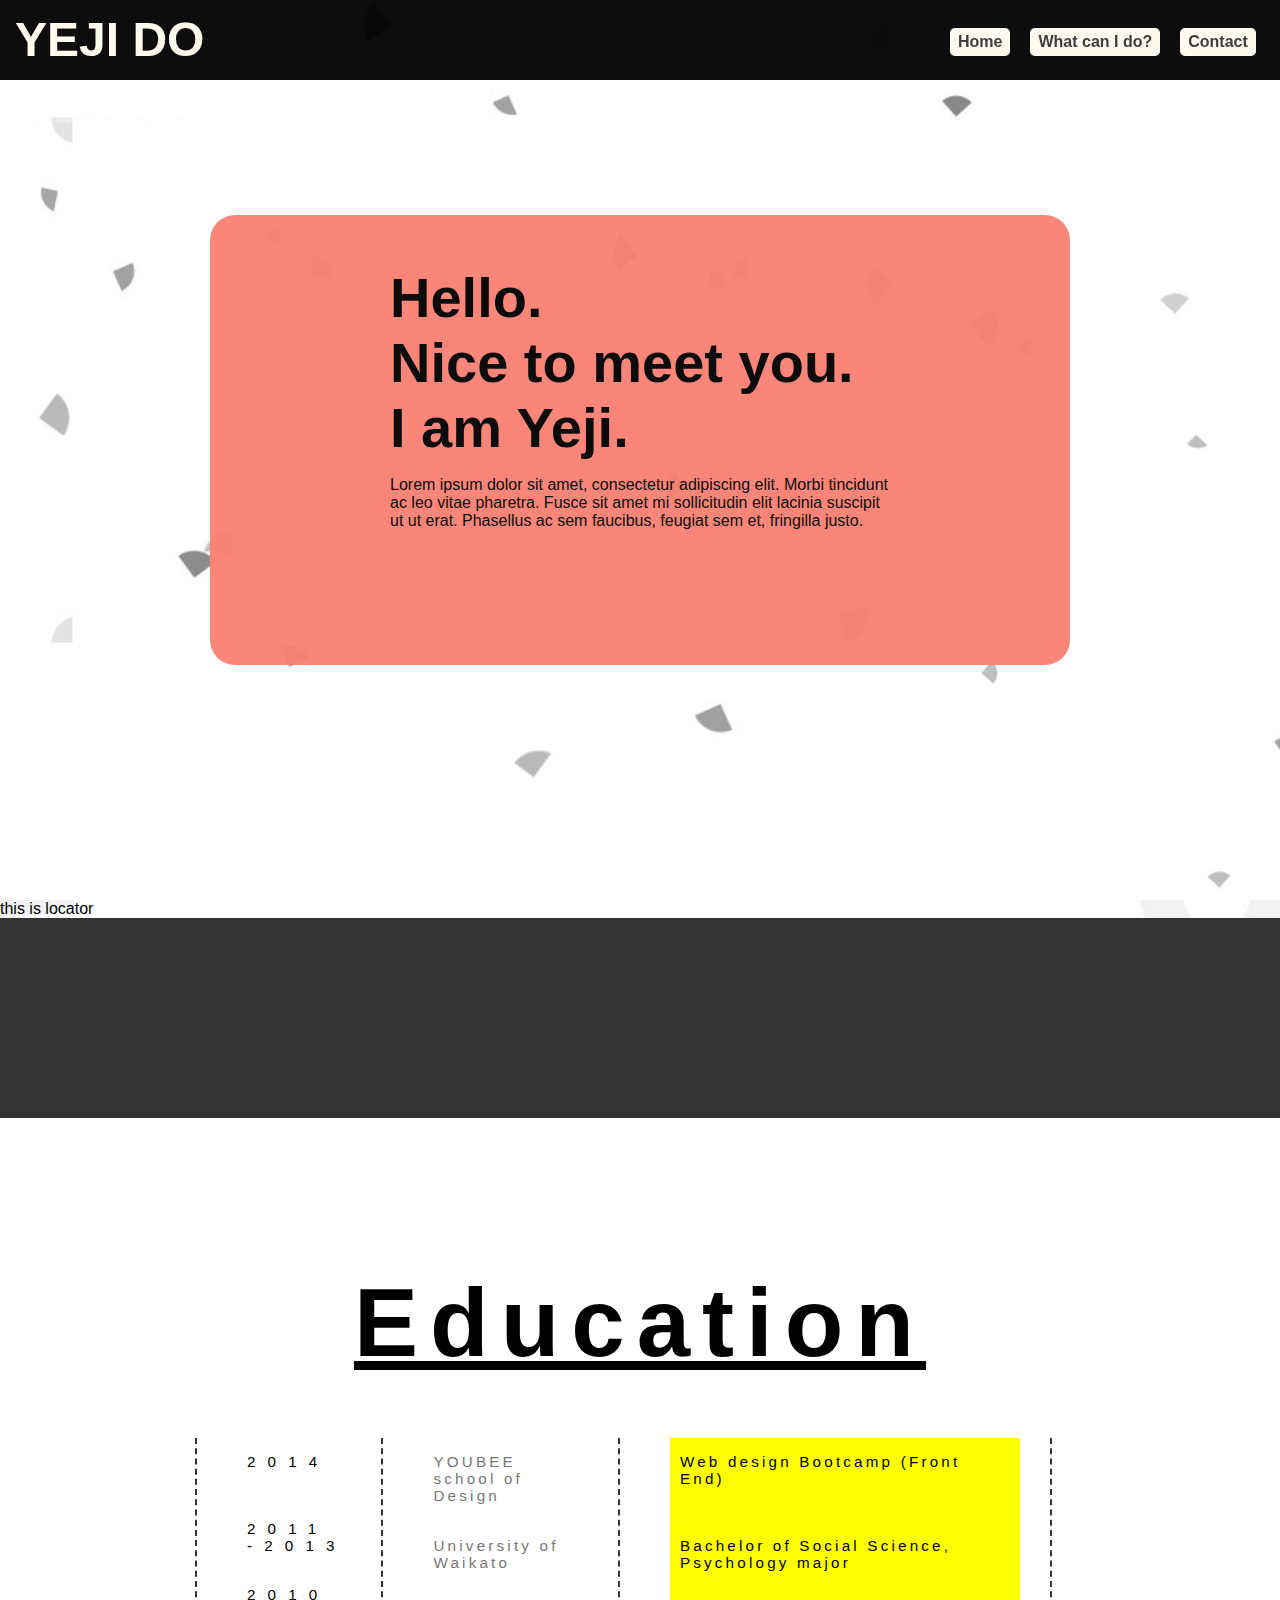
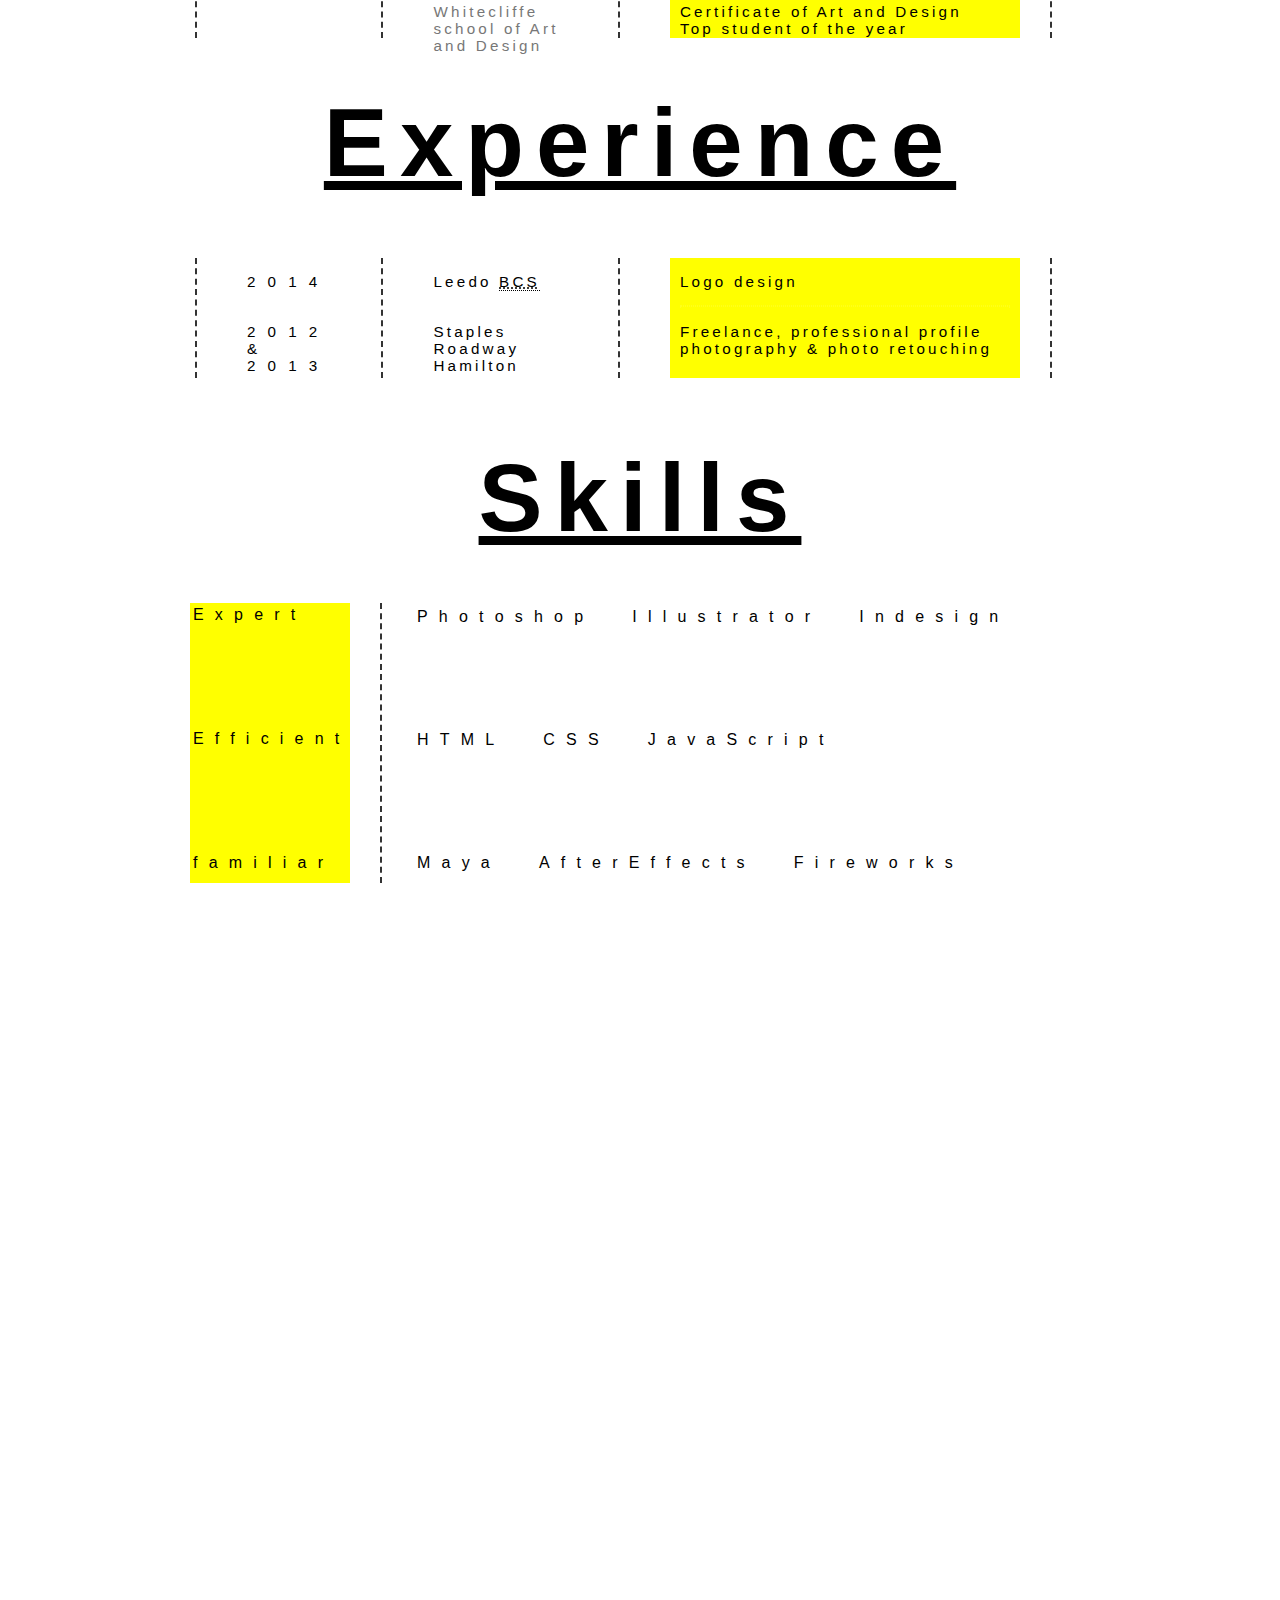
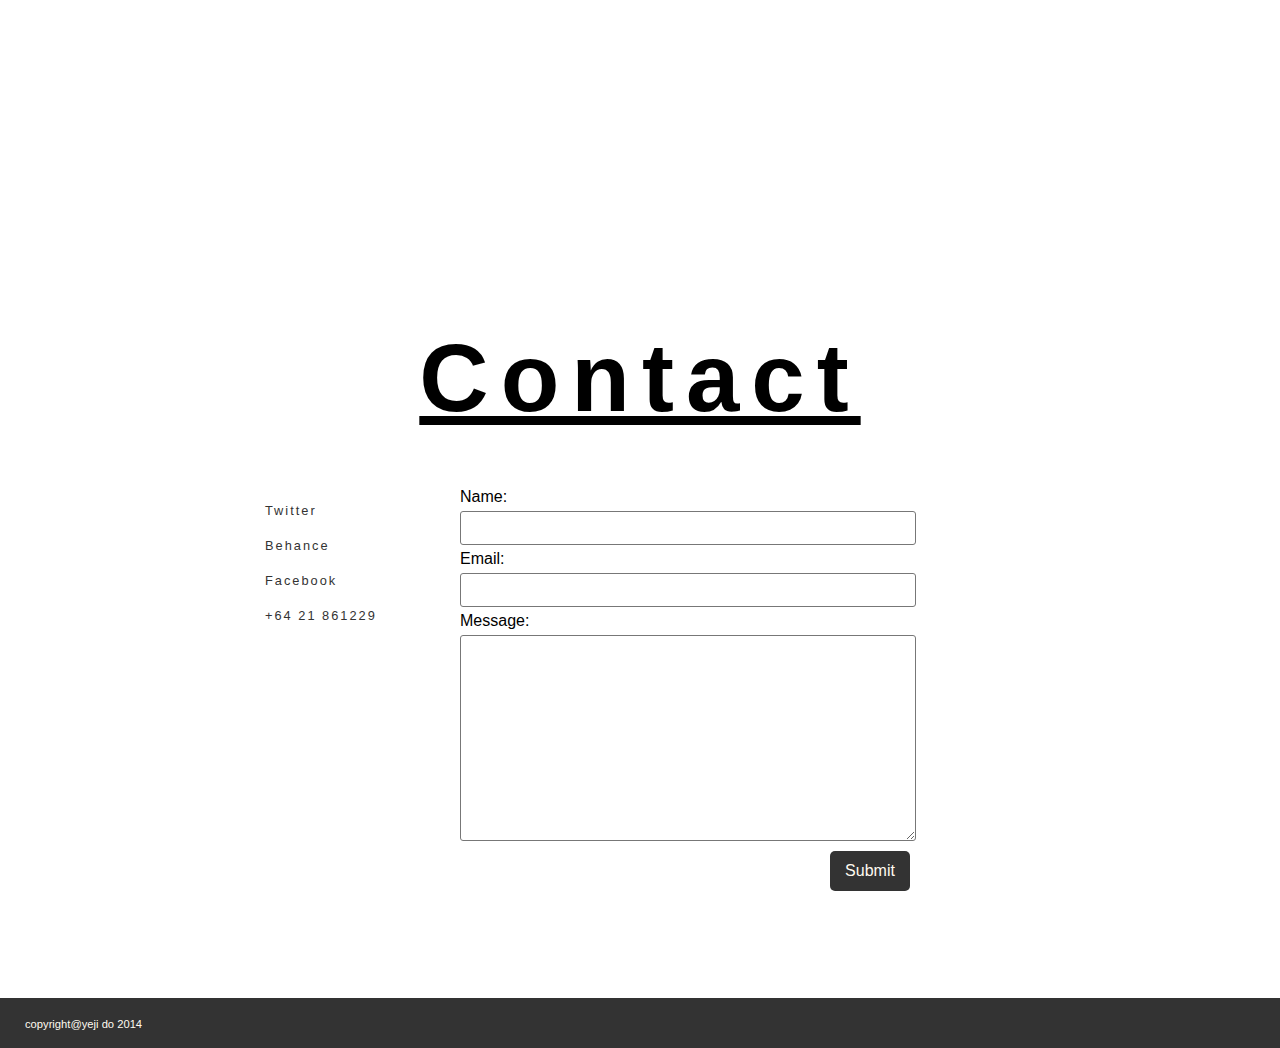
==== index.html @ 9deb13f2 "test" ====
<!DOCTYPE html>
<html class="clearfix">
<head>

<title>Yeji Do Portfolio - Auckland, New Zealand</title>
<link rel="stylesheet" href="css/normalize.css">
<link rel="stylesheet" href="css/main.css">


</head>


<body>
		
<!-- Line starts- INTRODUCTION			 -->
	<div class="wrapper">
		<section id="hello">
				<div class="hello-text-wrap">
					<div class="greetings">
						<h1>Hello. </h1> 
						<h1> Nice to meet you. </h1>
						<h1> I am Yeji. </h1> 
					
						<p>Lorem ipsum dolor sit amet, consectetur adipiscing elit. Morbi tincidunt ac leo vitae pharetra. Fusce sit amet mi sollicitudin elit lacinia suscipit ut ut erat. Phasellus ac sem faucibus, feugiat sem et, fringilla justo.</p>
					</div>
				</div>
		</section>

				<div id="section-2-locator">this is locator</div>
			<div class="filler clearfix"> 
			</div>
<!-- Line ENDs- INTRODUCTION			 -->



<!-- Line starts- Main Body parts			 -->



			<div id="section2" class="main-body clearfix">	
				<section id="edu-and-exp">
					<div class="edu-position">	
						<h1 class="titles"><u>Education</u></h1>
												
						<div class="education-content clearfix">	
							<div class="dates-column">	
								<p>2014<br><br></p>
								<hr>
								<p>2011<br>-2013</span></p>
								<hr>
								<p>2010</p>
							</div>
							<div class="school-column">
								<p><a href="http://www.yoobee.ac.nz/web-design-front-end-bootcamp.html">YOUBEE school of Design</a></p>
								<hr>
								<p><a href="http://www.waikato.ac.nz/">University of Waikato</a></p>
								<hr>
								<p><a href="http://www.whitecliffe.ac.nz/">Whitecliffe school of Art and Design</a></p>
							</div>
							<div class="degree-column">
								<div class="col-wrap">
									<p> Web design Bootcamp (Front End)<br><br></p>
									<hr>
									<p> Bachelor of Social Science, Psychology major</p>
									<hr>
									<p> Certificate of Art and Design<br> Top student of the year</p>
								</div>
							</div>
						</div>
					
					
						<h1 class="titles"><u>Experience</u></h1>
						<div class="experience clearfix">
												
							<div class="dates-column">
								<p>2014</p>
								<hr>
								<p>2012 & 2013</p>
							</div>

							<div class="client-col">
								<p>Leedo <abbr title="Business Consulting Services">BCS</abbr></p>
								<hr>
								<p>Staples Roadway Hamilton</p>
							</div>

							<div class="job-col">
								<div class="col-wrap">
									<p>Logo design</p>
									<hr>
									<p>Freelance, professional profile photography & photo retouching</p>
								</div>
							</div>
						</div>
					</div>	
				</section>
			</div>

			<section class="skills clearfix">

				<h1 class="titles"><u>Skills</u></h1>
				<div class="skills-wrap clearfix">
					<div class="skill-levels">
						<ol>
							<li>Expert</li>
							<li>Efficient</li>
							<li>familiar</li>
						</ol>
					</div>
					
					<div class="programs">
						<div class="expert-list clearfix">
							<span>Photoshop</span>
							<span>Illustrator</span>
							<span>Indesign</span>
						</div>
						
						<div class="efficient-list clearfix">
							<span>HTML</span>
							<span>CSS</span>
							<span>JavaScript</span>
							
						</div>

						<div class="familiar-list clearfix">
							<span>Maya</span>
							<span>AfterEffects</span>
							<span>Fireworks</span>
						</div>
					</div>	
				</div>
			</section>



			<div class="filler-2 clearfix">
			</div>

			<section id="contact" class="contact">
					
					<h1 class="titles"><u>Contact</u></h1>
				
				<div class="wrapper-contact clearfix">
								
					<div class="social-media">
						<ul>
							<li class="twitter"><a href="http://www.twitter.com/yejido1">Twitter</a></li>
							<li class="behance"><a href="http://www.behance.com/doyeji1">Behance</a></li>
							<li class="facebook"><a href="http://www.facebook.com/yeji.do">Facebook</a></li>	
							<li><a href="tel:6421861229" class="call">+64 21 861229 </a></li>
						</ul>
					</div>
				

					<div id="contact-area">

						<form method="post" action="contactengine.php">
							<label for="Name" class="label">Name:</label>
							<input type="text" name="Name" id="Name"/>
							
							<label for="Email" class="label">Email:</label>
							<input type="text" name="Email" id="Email"  />
							
							<label for="Message" class="label">Message:</label>
							<textarea name="Message" rows="20" cols="20" id="Message"></textarea>

							<input type="submit" name="submit" value="Submit" class="submit-button" />
						</form>
					</div>
				</div>
			</section>

			
<!-- Line Ends-Main body parts			 -->

		<nav>
			
			<div class="logo-wrap">
				<h1 class="logo">YEJI DO</h1>
				<p>Graphic Designer.Frontend Developer.Illustrator.</p>
			</div>

			<div class="button-wrap clearfix">
				<p class="grow"><a href="#hello">Home</a></p>
				<p class="grow"><a href="#section-2-locator">What can I do?</a></p>
				<p class="grow"><a href="#contact"> Contact</a></p>
				
			</div>
		</nav>

	<footer>
		<p> copyright@yeji do 2014</p>
	</footer>

	</div>
	
			
</body>
</html>
---- css/main.css ----
/*GENERAL STUFF*/
* {font-family: sans-serif;}

html, 
body,
section, 
.wrapper
{	margin: 0; 
	padding: 0; 
	height: 100%;
	width: 100%;
	min-width: 750px;
	
}

ul, a, li {
	list-style: none;
	text-decoration: none;
	padding: 0;
	margin: 0;
}

hr {
	border: dotted 0.111em #fff;
	opacity: 0.1;
}
}
div { margin: 0; 
	padding: 0;
}

.skills .titles,
.titles
 {
	/*Titles of page*/
	font-size: 6em;
	font-family: Helvetica, sans-serif;
	font-weight: bold;
	margin: 0;
	margin-bottom: 50px; 	
	padding: 0;
	letter-spacing: 0.125em;
	
}

html {
	background: url('../img/bg.jpg') no-repeat center center fixed;
-moz-background-size: cover;
-webkit-background-size: cover;
-o-background-size: cover;
background-size: cover;
}


.filler { 
	margin: 0;
	width: 100%; height: 200px; 
	background: #333;

	
	}

div.filler-2 { 
	margin: 0;
	width: 100%; 
	height: 500px; 
	background: url('../img/bg-contact.jpg') no-repeat center center fixed;
-moz-background-size: cover;
-webkit-background-size: cover;
-o-background-size: cover;
background-size: cover;
	}


/*NAVIGATION*/

nav {
	position: fixed;
	background: #000;
	width: 100%;
	height: 80px; 
	text-align: center;
	top:0;
	opacity: 0.95;

}

.logo-wrap { 
	width: 350px;
	height: 60px;
	margin-left: 15px;
	margin-top: 5px;
	float: left;
}

nav .logo {
	display: inline-block;
	float: left;
	color: floralwhite;
	font-family: Impact, sans-serif;
	font-size: 3em;
	margin-top: 7px 
}

nav .logo-wrap p {
	font-family: sans-serif;
	font-weight: lighter;
	font-size: 0.5em;
	color: floralwhite;
	margin: 48px 0 0 10px;
	float: left;
}

/*Navigation button*/

.button-wrap {
	width: 330px;
	height: 60px;
	float: right;
	
}

nav h1 { padding: 0; margin: 0; }

nav .button-wrap .grow a { 
	display: inline-block;
	float: left;
	margin-right:20px;
	margin-top: 12px;
	display: inline-block;
	padding: 5px 8px;
	border-radius: 5px;
	color: #333;
	background: floralwhite;
	font-family: sans-serif;
	font-weight: bold;
}

nav .button-wrap a:visited {

}

nav .button-wrap a:hover, 
nav .button-wrap a:focus, 
nav .button-wrap a:active {
  background-color: #af84ff;
  color: #555;
}


/*contents- INTRODuCTION*/

#hello {
background: url('../img/bg-contact.jpg') no-repeat center center scroll;
-moz-background-size: cover;
-webkit-background-size: cover;
-o-background-size: cover;
background-size: cover;
height: 100%;
}


.hello-text-wrap {
	position: absolute;
	top: 50%;
	left: 50%;
	width: 860px;
	height: 450px;
	margin: 0 auto;
	margin-left: -430px;
	margin-top: -235px;
	background: salmon;
	border-radius: 25px;
	opacity: 0.95;

}

.hello-text-wrap p,
.hello-text-wrap h1 {
	font-family: sans-serif;
}
.hello-text-wrap .greetings {
 width: 500px;
 height: 200px;
 margin: auto;
 margin-top: 50px;
}

.hello-text-wrap h1 {
	font-size: 3.5em;
	margin: 0;
}



/*main body*/
div#secion-2-locator { 
	display: none;}



.main-body {
  width: 100%;
  height: 75%;
  margin: 100px auto; 
}


section#edu-and-exp h1 {
	margin-bottom:  60px;
}

.edu-position {
	text-align: center;
	width: 950px;
	height: 700px;
	margin: 150px auto;
}

.education-content, 
.experience {
	text-align: left;
	margin: 0;
	
	}

.education-content {
	margin-bottom: 50px;
}
section#edu-and-exp p {
	font-size: 0.95em;

}
/*Content- EDUCATION*/

div.school-column a {
	color: #777;
}

div.school-column a:hover,
div.school-column a:focus,
div.school-column a:active {
	color: #af84ff;
}

div.school-column a:visited {
	color: #db7971;
}


.education-content div,
.experience div {
	margin: 0;
	display: inline-block;
	vertical-align: top;
	border-left: 2px dashed #333;
	height: 200px;
	padding-left: 50px;
	margin-left: 30px;
	letter-spacing: 0.2em;
}

.experience div { height: 120px;}

.dates-column { width: 100px;}
.dates-column p { letter-spacing: 0.8em}
div.dates-column span {margin-left: 3px;}

.school-column,
.client-col { width: 150px;}

.degree-column,
.job-col {
	border-right:2px dashed #333;
	width: 350px;
	padding-right: 30px;
}

div.col-wrap {
	background-color: yellow;
	border: none;
	margin: 0;
	padding: 0 10px;
	height: 100%;
}

/*CONTENT - SKILL SET*/

section.skills {
	text-align: center;
	letter-spacing: 0.7em;
}


.skill-levels {
	display: inline-block;	
	float: left;		
	width: 160px; 
	height: 280px;
	margin-right: 15px;
	background: yellow;
}

.skill-levels ol,
.skill-levels li{

	margin: 0;
	padding: 0;
}

.skill-levels li {
	float: left;
	margin-bottom: 100px;
	padding: 3px;
	/*background: salmon;*/
	
}

.expert-list,
.efficient-list,
.familiar-list {
	margin-left: 30px;
	margin-bottom: 95px;
	letter-spacing: ;
}

.programs span {
	float: left;
	margin-right: 28px; 
	padding: 5px;
}

.programs {
	display: inline-block;
	float: left;
	margin-left: 15px;			
	width: 680px; 
	height: 280px;
	border-left: 2px dashed #333;
	/*background: yellow;*/
}

.skills-wrap {
	
	width: 900px;
	margin: auto;
}

.skills img {
	width: 500px;
	height: 350px;
}





/*CONTACT PAGE*/

section#contact {
	width: 100%;
	height: 75%;
	padding-top: 80px;
	text-align: center;
	background: white;
}

.wrapper-contact {
	text-align: left;
	width: 860px;
	margin: auto;
}

.social-media {
	width: 150px;
	height: 150px;
	float: left;
	letter-spacing: 2px;
	font-family: sans-serif;
	font-size: 0.8em;
	margin-left: 50px;
	
}


#contact-area {
	float: left;
	width: 450px;
	background: white;
	border-radius: 5px;
	margin-left: 50px
}






/********
CONTACT FORM
************/



.label {
	margin-bottom: 5px;
	margin-top: 5px;
}

label, input, textarea {
	display: block;
	width: 100%;
}


label {
	font-family: sans-serif;
}

input, textarea { 
	
	height: 30px;
	border: solid 0.1em #777;
	border-radius: 3px;
}


textarea {
	height: 200px;
}

.submit-button {
	width: 80px;
	height: 40px;
	background-color: #333;
	border: none;
	border-radius: 5px;

	color: floralwhite;
	font-size: 1em;
	margin: 10px 0 0 0;
	float: right;
}

.submit-button:hover,
.submit-button:focus,
.submit-button:active {

	background-color: #af84ff;
	color: #777;
}

/*SOCIAL LINKS*/


div.social-media li {
	display: block;
	margin: 20px 0;
}

div.social-media a {
	color: #333;
	padding: 5px;
}

div.social-media a:visited {
	color: #777 ;
}

div.social-media a:hover, 
div.social-media a:focus, 
div.social-media a:active {
  
  color: #555;
}

div.social-media .call { 
	line-height: 1em;
}

/*FOOTER*/

footer {
	display: block;
	width: 100%;
	height: 50px;
	background: #333;
	clear: both;
	}

footer p {
	display: inline-block;
	color: floralwhite;
	margin-top: 20px;
	margin-left: 25px;
	font: 0.7em sans-serif;
}



/* clearfix */

.clearfix:before,
.clearfix:after {
	content: "";
	display: block;
}

.clearfix:after {
	clear: both;
	}
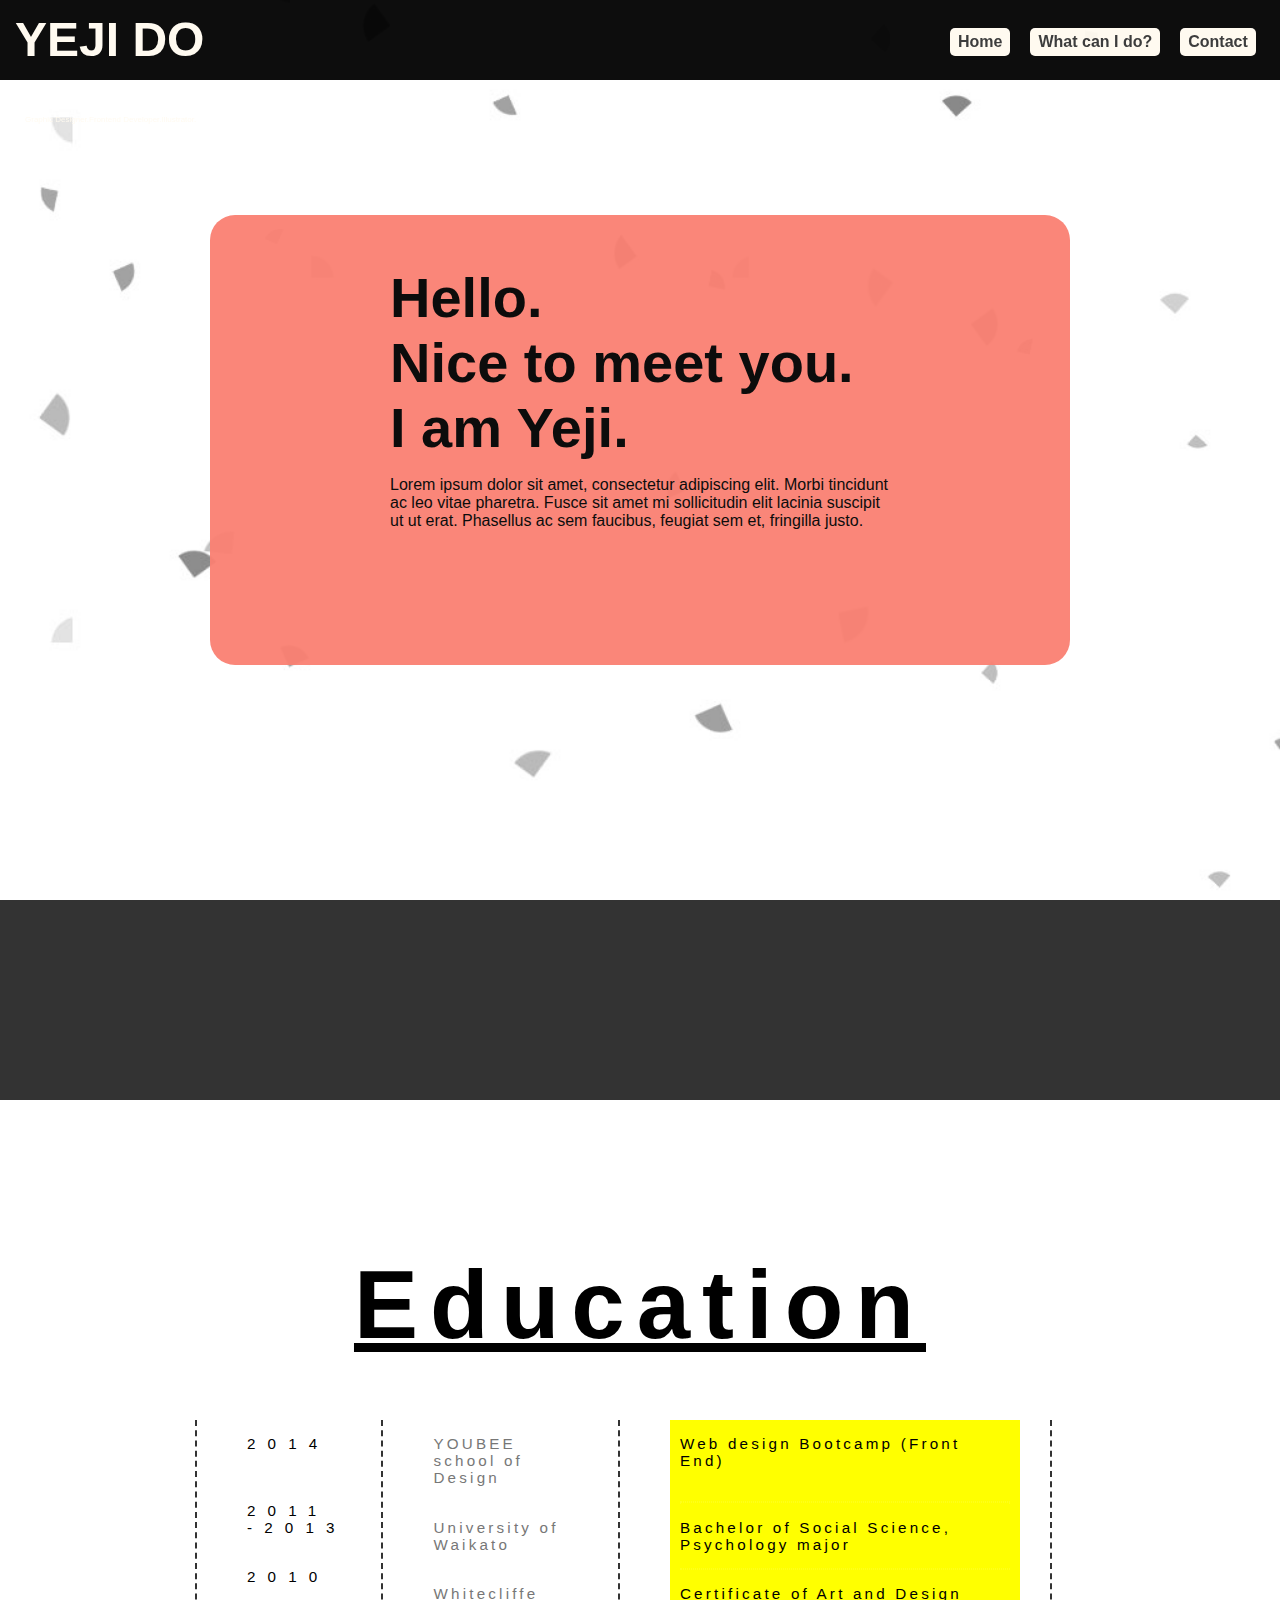
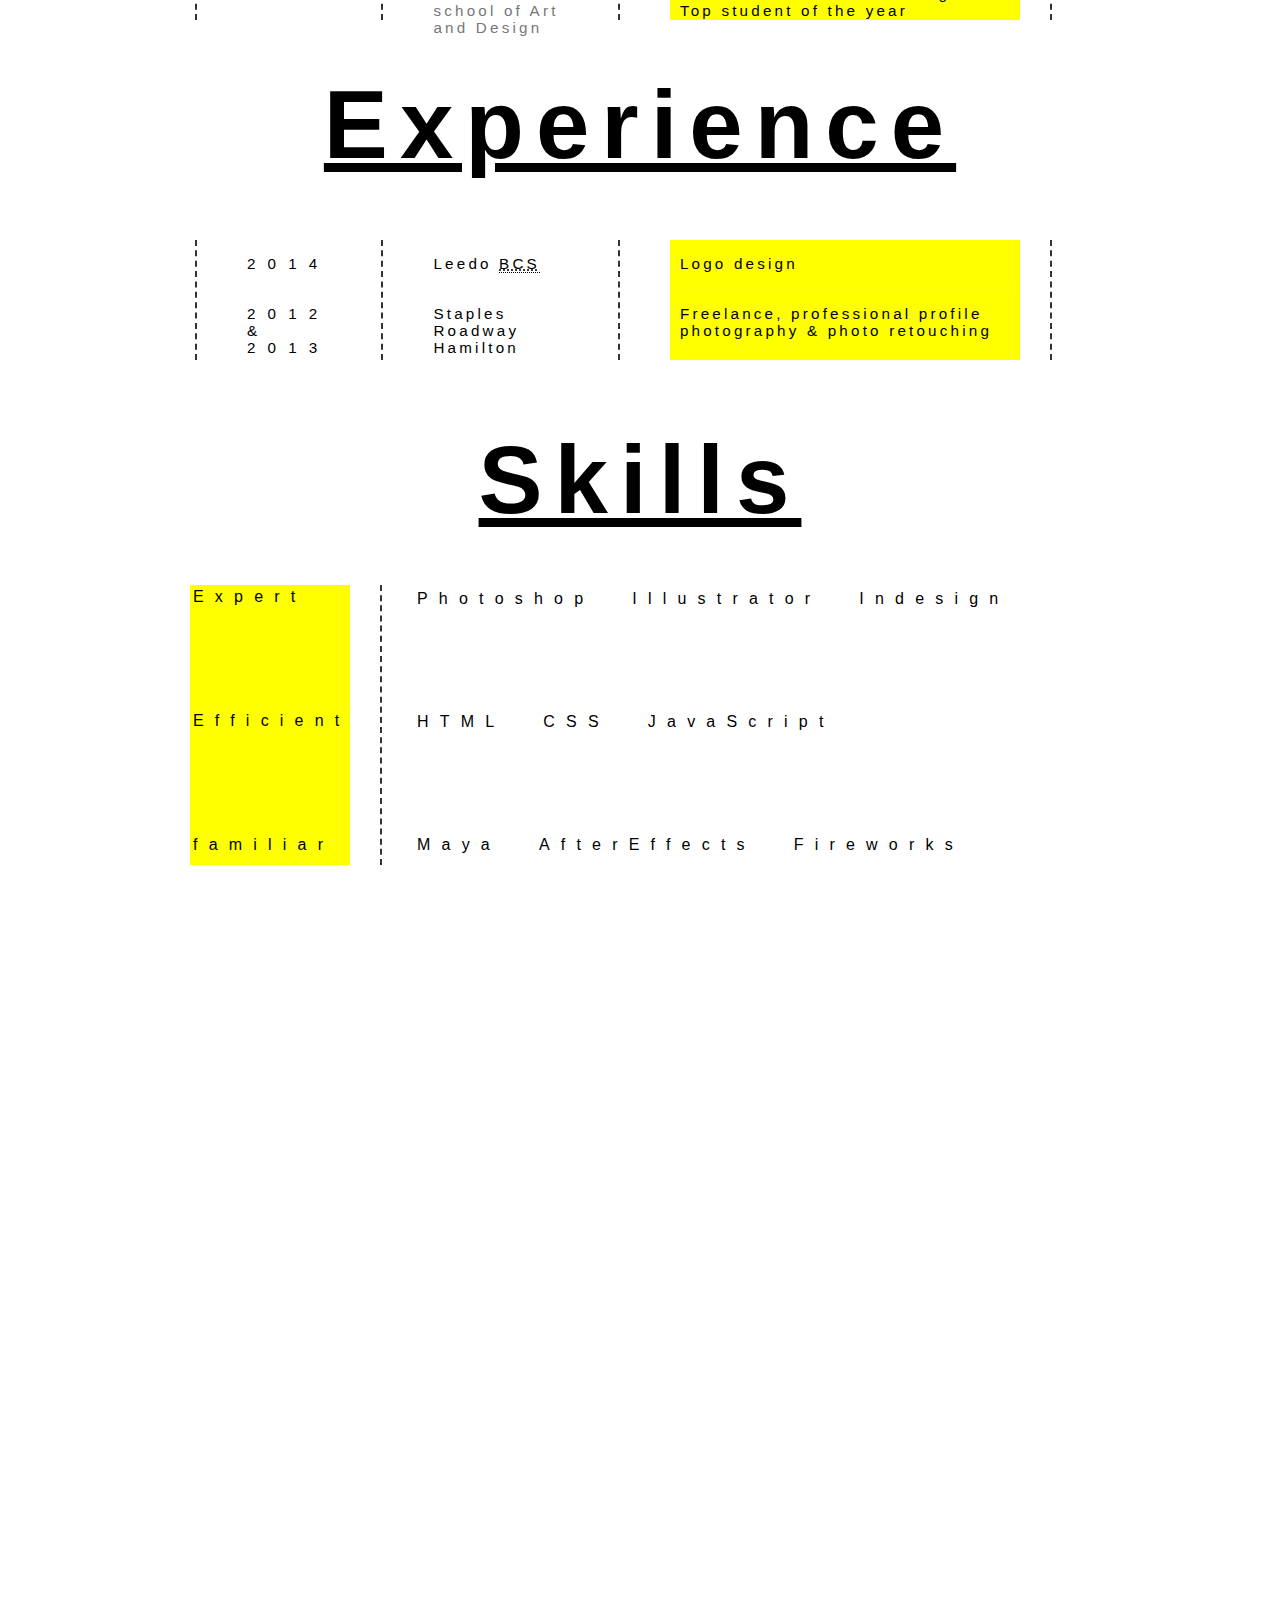
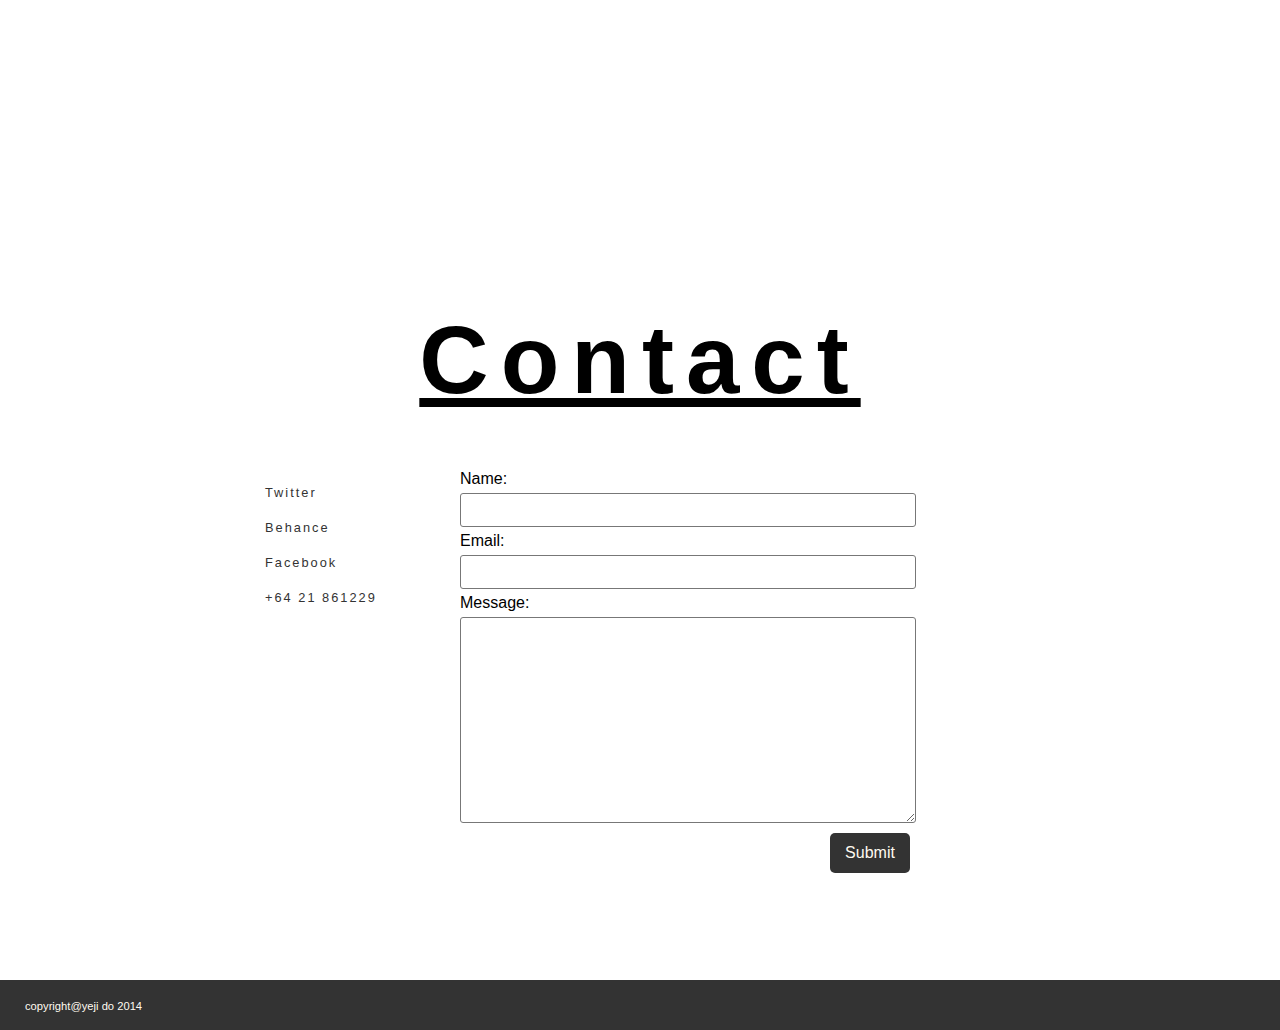
==== commit 3c87d3d8: "test3" ====
--- a/index.html
+++ b/index.html
@@ -26,7 +26,7 @@
 				</div>
 		</section>
 
-				<div id="section-2-locator">this is locator</div>
+				
 			<div class="filler clearfix"> 
 			</div>
 <!-- Line ENDs- INTRODUCTION			 -->
--- a/css/main.css
+++ b/css/main.css
@@ -135,9 +135,11 @@
 	background: floralwhite;
 	font-family: sans-serif;
 	font-weight: bold;
+	cursor: pointer;
 }
 
 nav .button-wrap a:visited {
+	color: #af84ff;
 
 }
 
@@ -195,10 +197,6 @@
 
 
 /*main body*/
-div#secion-2-locator { 
-	display: none;}
-
-
 
 .main-body {
   width: 100%;
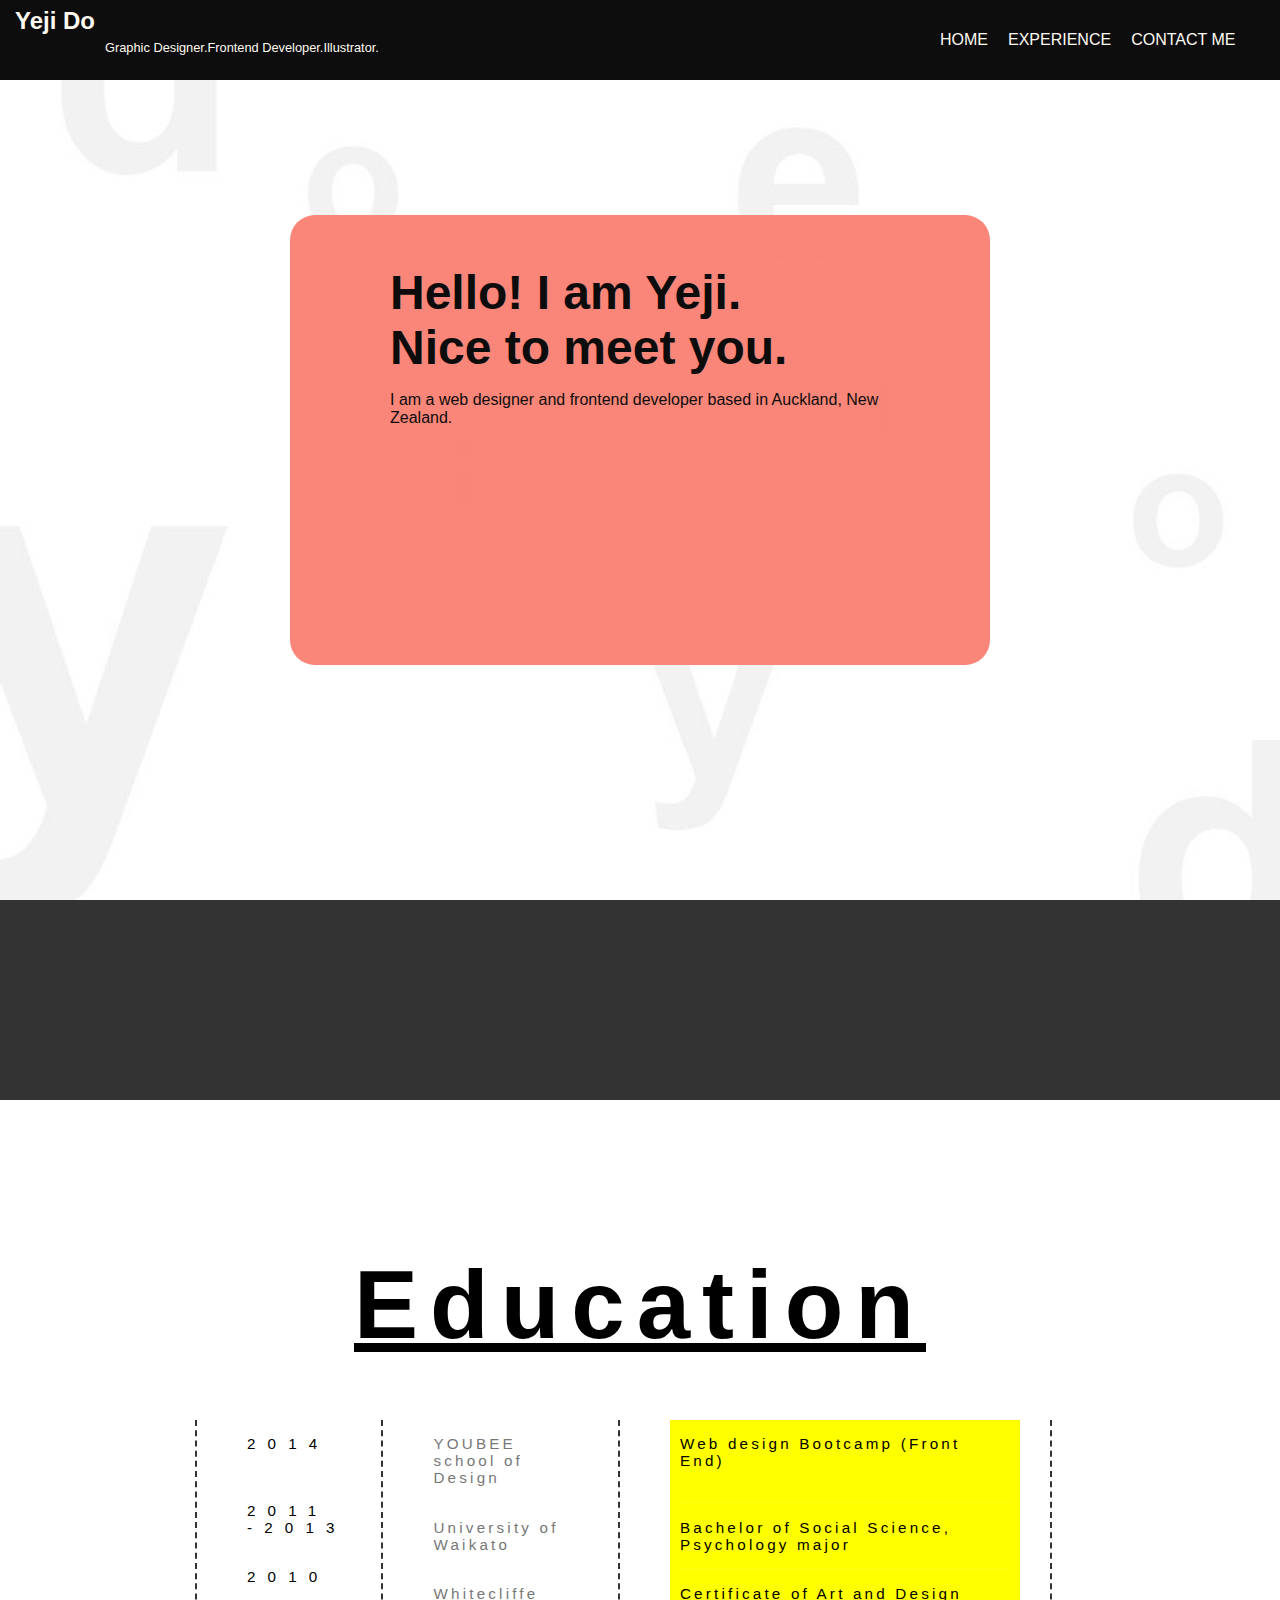
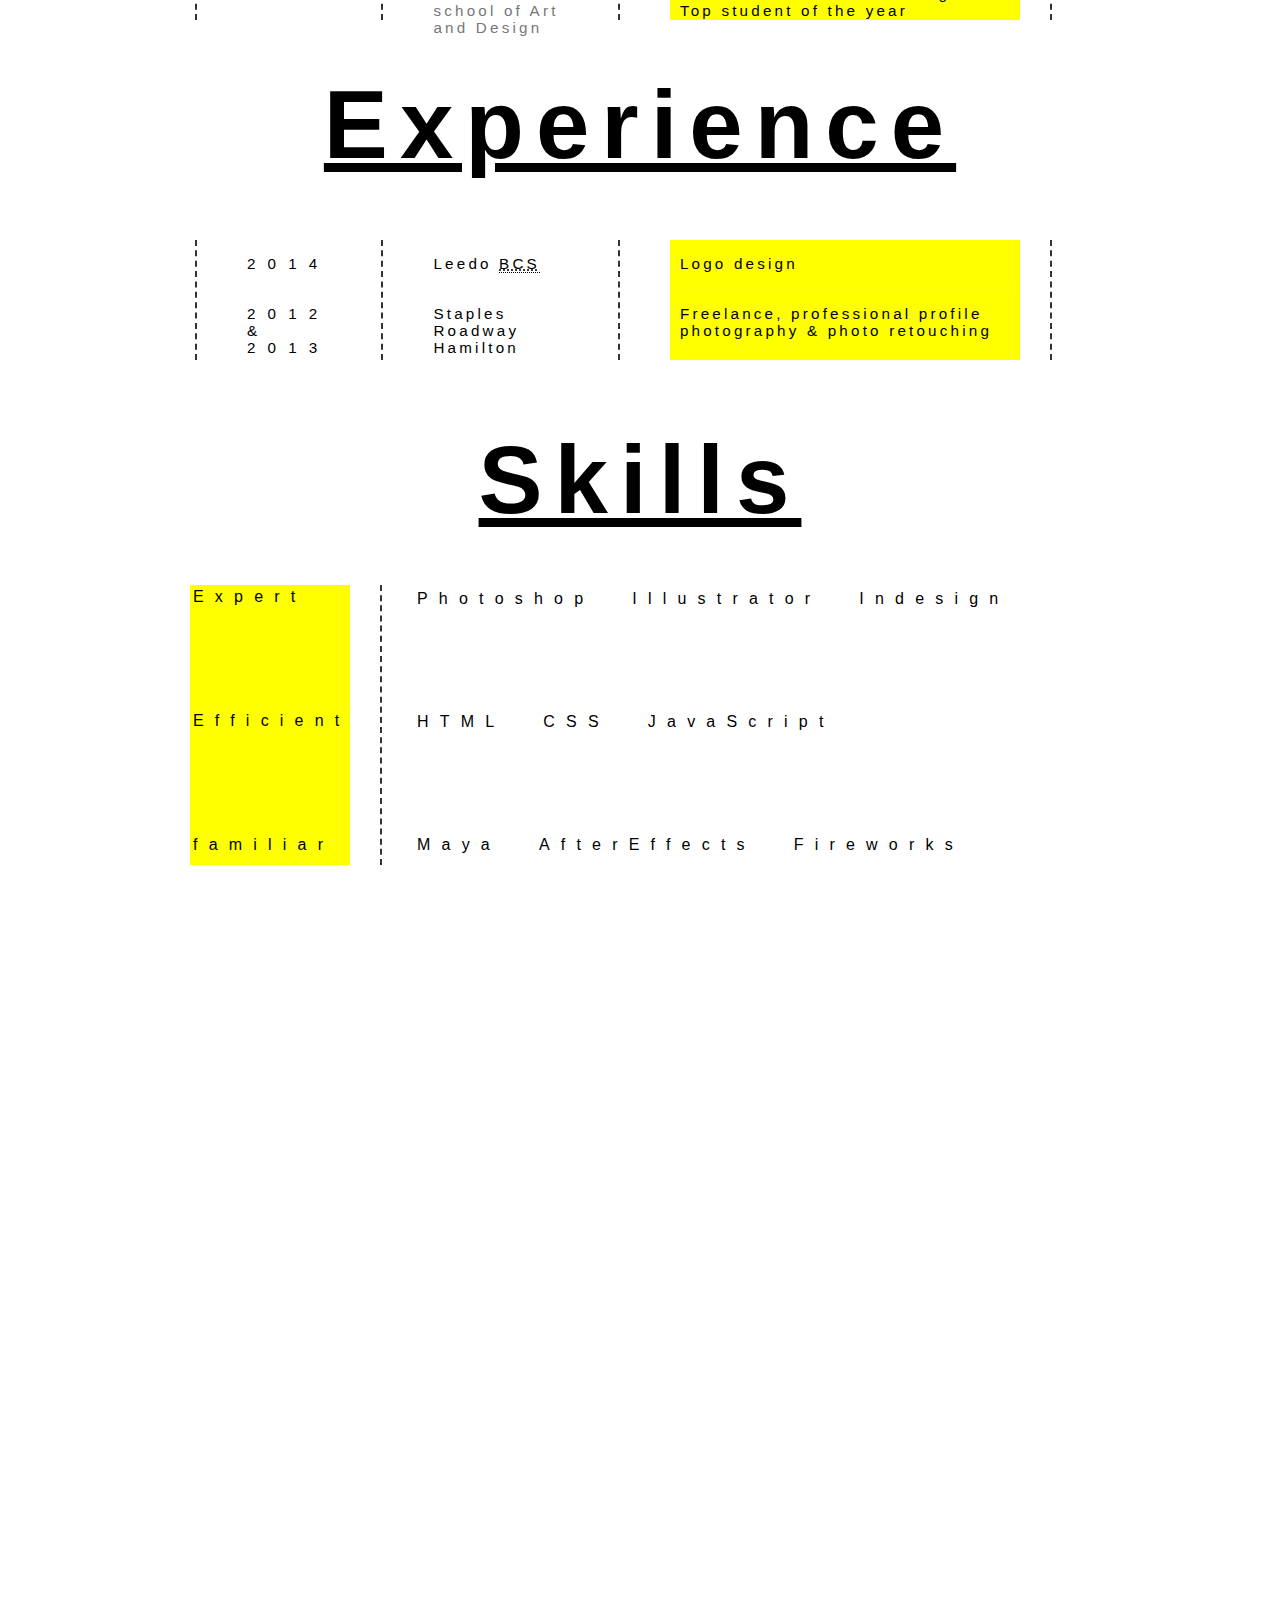
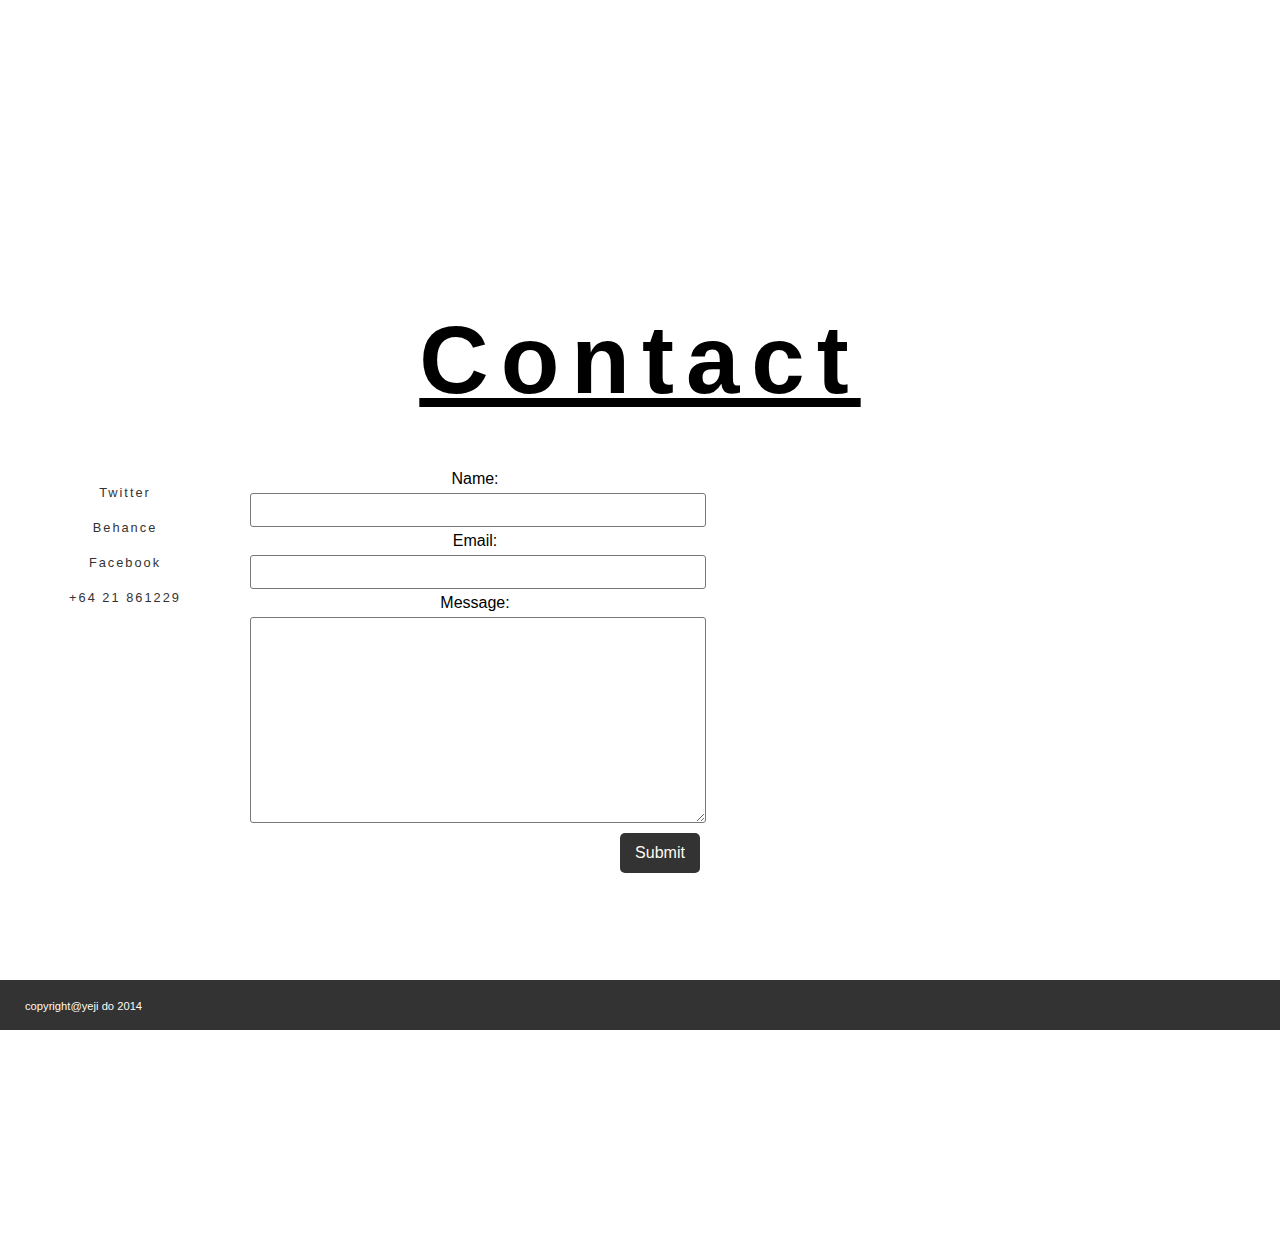
==== commit 1725e8b0: "Some Upadates" ====
--- a/index.html
+++ b/index.html
@@ -5,23 +5,34 @@
 <title>Yeji Do Portfolio - Auckland, New Zealand</title>
 <link rel="stylesheet" href="css/normalize.css">
 <link rel="stylesheet" href="css/main.css">
-
-
 </head>
 
+<body>
+<nav>
+	
+	<div class="logo-wrap">
+		<h1>Yeji Do</h1>
+		<p>Graphic Designer.Frontend Developer.Illustrator.</p>
+	</div>
 
-<body>
+	<div class="button-wrap clearfix">
+		<p><a href="#hello">HOME</a></p>
+		<p><a href="#experience">EXPERIENCE</a></p>
+		<p><a href="#contact"> CONTACT ME</a></p>
 		
+	</div>
+</nav>
+
 <!-- Line starts- INTRODUCTION			 -->
-	<div class="wrapper">
+	<div class="container">
 		<section id="hello">
-				<div class="hello-text-wrap">
+				<div class="hello-text-box">
 					<div class="greetings">
-						<h1>Hello. </h1> 
+						<h1>Hello! I am Yeji.  </h1> 
 						<h1> Nice to meet you. </h1>
-						<h1> I am Yeji. </h1> 
+						
 					
-						<p>Lorem ipsum dolor sit amet, consectetur adipiscing elit. Morbi tincidunt ac leo vitae pharetra. Fusce sit amet mi sollicitudin elit lacinia suscipit ut ut erat. Phasellus ac sem faucibus, feugiat sem et, fringilla justo.</p>
+						<p>I am a web designer and frontend developer based in Auckland, New Zealand. </p>
 					</div>
 				</div>
 		</section>
@@ -140,7 +151,7 @@
 					
 					<h1 class="titles"><u>Contact</u></h1>
 				
-				<div class="wrapper-contact clearfix">
+				<div class="container clearfix">
 								
 					<div class="social-media">
 						<ul>
@@ -173,20 +184,7 @@
 			
 <!-- Line Ends-Main body parts			 -->
 
-		<nav>
-			
-			<div class="logo-wrap">
-				<h1 class="logo">YEJI DO</h1>
-				<p>Graphic Designer.Frontend Developer.Illustrator.</p>
-			</div>
 
-			<div class="button-wrap clearfix">
-				<p class="grow"><a href="#hello">Home</a></p>
-				<p class="grow"><a href="#section-2-locator">What can I do?</a></p>
-				<p class="grow"><a href="#contact"> Contact</a></p>
-				
-			</div>
-		</nav>
 
 	<footer>
 		<p> copyright@yeji do 2014</p>
--- a/css/main.css
+++ b/css/main.css
@@ -1,6 +1,6 @@
 
 /*GENERAL STUFF*/
-* {font-family: sans-serif;}
+* {font-family: 'Helvetica',sans-serif;}
 
 html, 
 body,
@@ -30,6 +30,12 @@
 	padding: 0;
 }
 
+div.container {
+	width: 100%;
+	height: 100%;
+	min-height: 768px;
+}
+
 .skills .titles,
 .titles
  {
@@ -83,65 +89,59 @@
 	text-align: center;
 	top:0;
 	opacity: 0.95;
-
-}
-
-.logo-wrap { 
+	z-index: 999;
+
+}
+
+div.logo-wrap { 
+	width: 50%;	
+	height: 60px;
+	float: left;
+}
+
+div.logo-wrap > h1 {
+	display: inline-block;
+	float: left;
+	color: floralwhite;
+	font-family: Helvetica, sans-serif;
+	font-size: 1.5em;
+	margin-top: 7px; 
+	margin-left: 15px;
+}
+
+div.logo-wrap > p {
+	font-family: Helvetica, sans-serif;
+	font-weight: lighter;
+	font-size: 0.8em;
+	color: floralwhite;
+	margin: 40px 0 0 10px;
+	float: left;
+}
+
+/*Navigation button*/
+
+div.button-wrap {
 	width: 350px;
 	height: 60px;
-	margin-left: 15px;
-	margin-top: 5px;
-	float: left;
-}
-
-nav .logo {
+	float: right;
+	
+}
+
+div.button-wrap p {
 	display: inline-block;
 	float: left;
+	padding: 15px 10px;
+}
+
+div.button-wrap a{ 
+
 	color: floralwhite;
-	font-family: Impact, sans-serif;
-	font-size: 3em;
-	margin-top: 7px 
-}
-
-nav .logo-wrap p {
-	font-family: sans-serif;
-	font-weight: lighter;
-	font-size: 0.5em;
-	color: floralwhite;
-	margin: 48px 0 0 10px;
-	float: left;
-}
-
-/*Navigation button*/
-
-.button-wrap {
-	width: 330px;
-	height: 60px;
-	float: right;
-	
-}
-
-nav h1 { padding: 0; margin: 0; }
-
-nav .button-wrap .grow a { 
-	display: inline-block;
-	float: left;
-	margin-right:20px;
-	margin-top: 12px;
-	display: inline-block;
-	padding: 5px 8px;
-	border-radius: 5px;
-	color: #333;
-	background: floralwhite;
-	font-family: sans-serif;
-	font-weight: bold;
-	cursor: pointer;
-}
-
-nav .button-wrap a:visited {
+}
+
+/*nav .button-wrap a:visited {
 	color: #af84ff;
 
-}
+}*/
 
 nav .button-wrap a:hover, 
 nav .button-wrap a:focus, 
@@ -153,7 +153,7 @@
 
 /*contents- INTRODuCTION*/
 
-#hello {
+div#hello {
 background: url('../img/bg-contact.jpg') no-repeat center center scroll;
 -moz-background-size: cover;
 -webkit-background-size: cover;
@@ -163,14 +163,14 @@
 }
 
 
-.hello-text-wrap {
+div.hello-text-box {
 	position: absolute;
 	top: 50%;
 	left: 50%;
-	width: 860px;
+	width: 700px;
 	height: 450px;
 	margin: 0 auto;
-	margin-left: -430px;
+	margin-left: -350px;
 	margin-top: -235px;
 	background: salmon;
 	border-radius: 25px;
@@ -178,19 +178,19 @@
 
 }
 
-.hello-text-wrap p,
-.hello-text-wrap h1 {
+.hello-text-box p,
+.hello-text-box h1 {
 	font-family: sans-serif;
 }
-.hello-text-wrap .greetings {
+.hello-text-box .greetings {
  width: 500px;
  height: 200px;
  margin: auto;
  margin-top: 50px;
 }
 
-.hello-text-wrap h1 {
-	font-size: 3.5em;
+.hello-text-box h1 {
+	font-size: 3em;
 	margin: 0;
 }
 
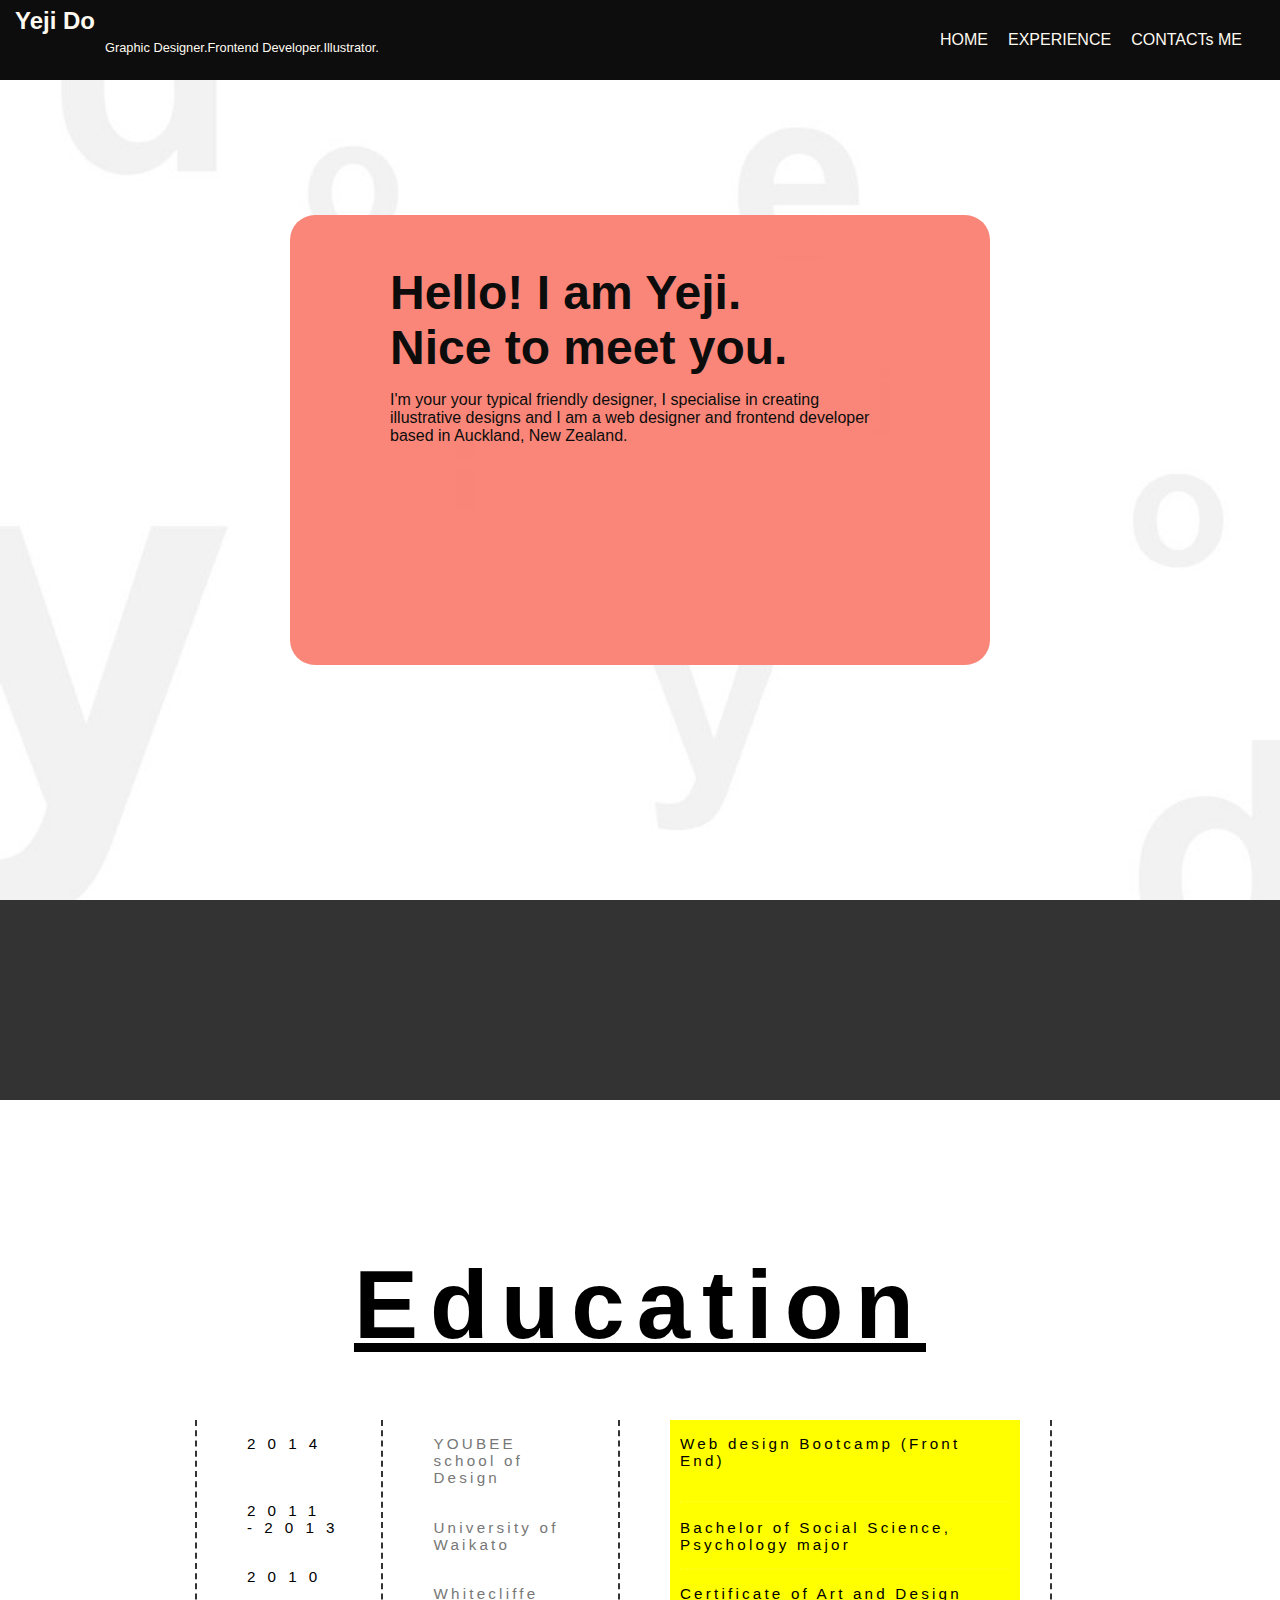
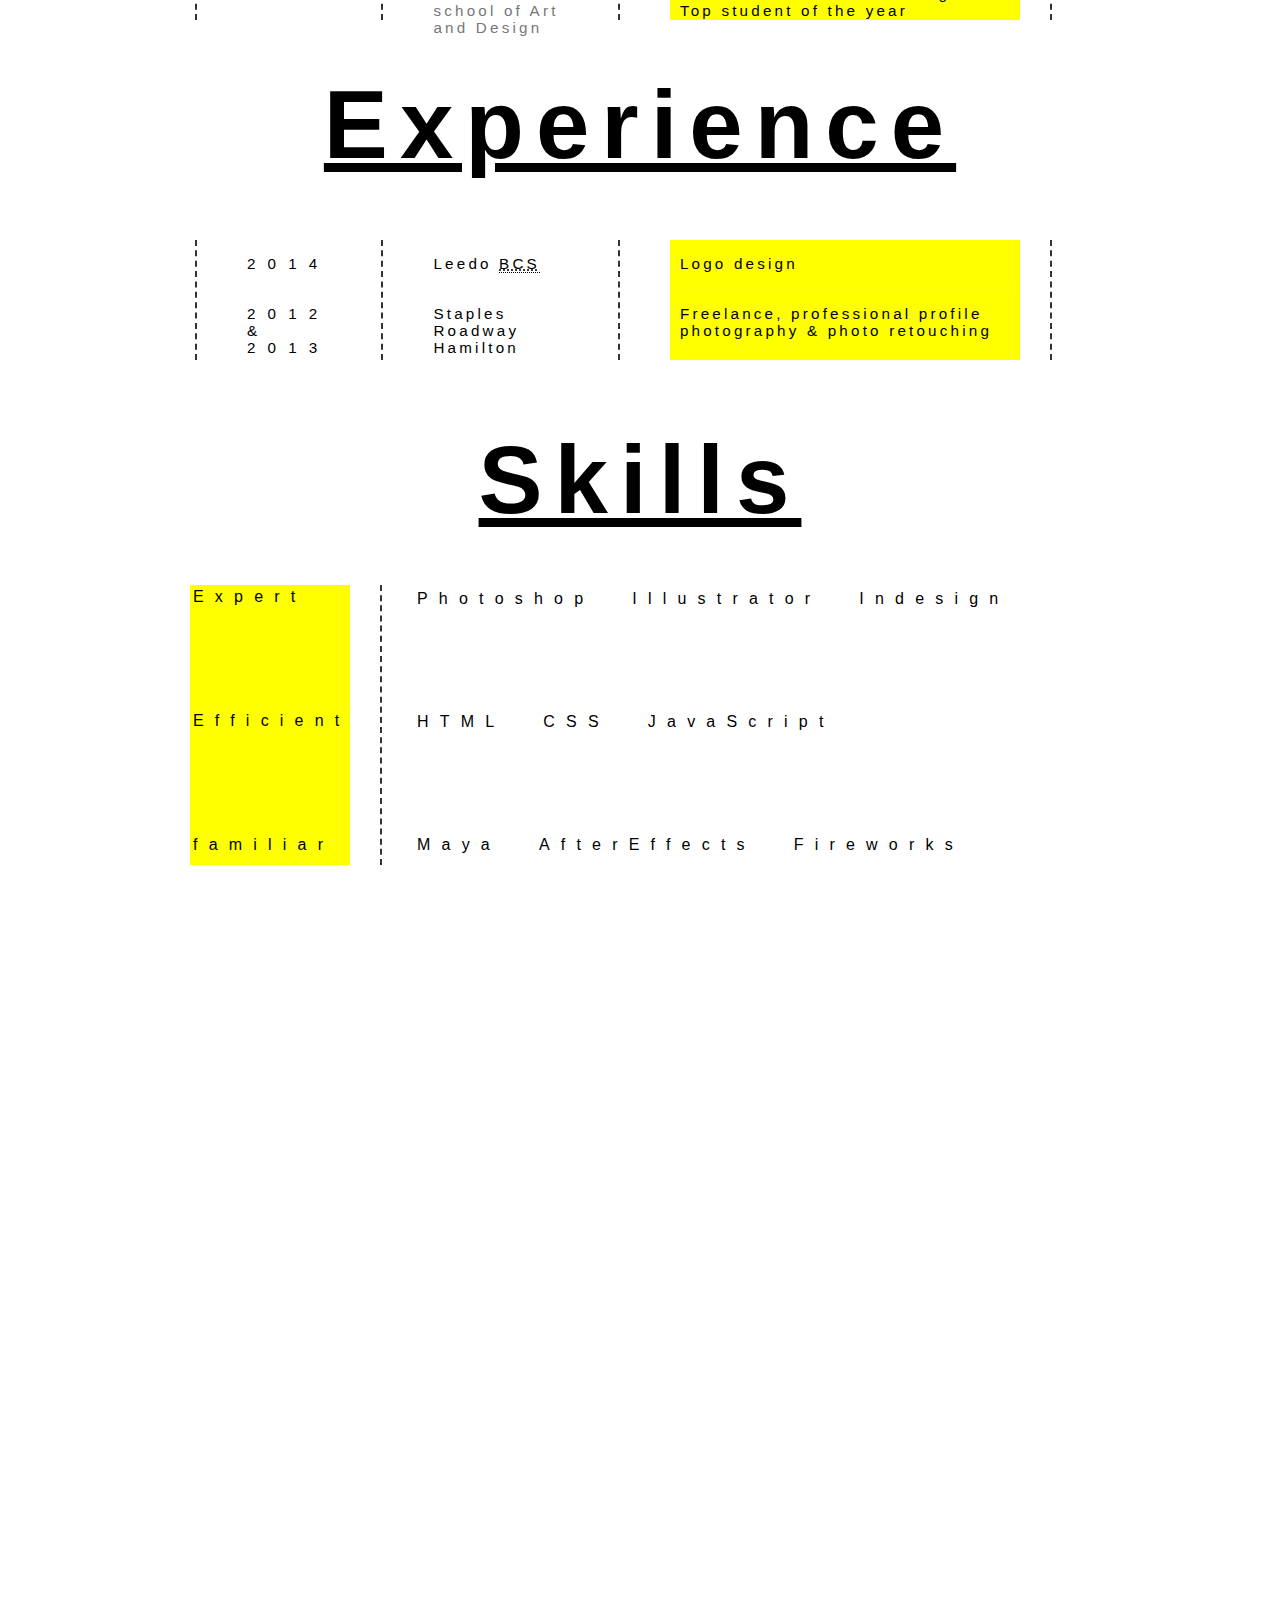
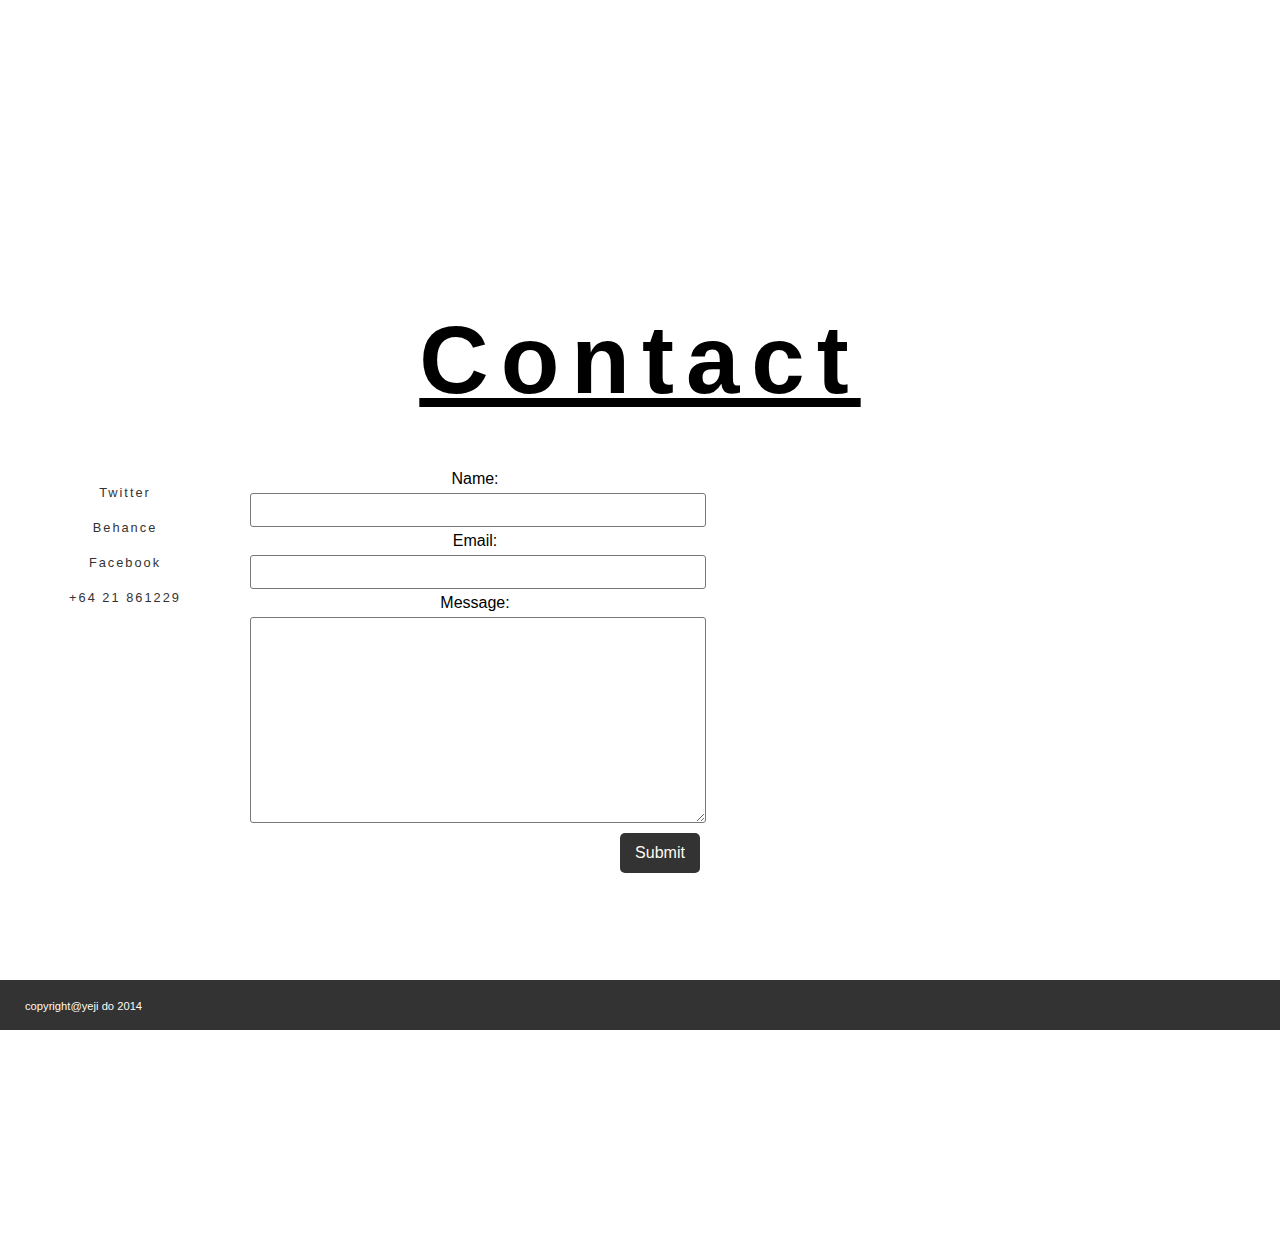
==== commit 5578cf41: "test" ====
--- a/index.html
+++ b/index.html
@@ -18,7 +18,7 @@
 	<div class="button-wrap clearfix">
 		<p><a href="#hello">HOME</a></p>
 		<p><a href="#experience">EXPERIENCE</a></p>
-		<p><a href="#contact"> CONTACT ME</a></p>
+		<p><a href="#contact"> CONTACTs ME</a></p>
 		
 	</div>
 </nav>
@@ -32,7 +32,7 @@
 						<h1> Nice to meet you. </h1>
 						
 					
-						<p>I am a web designer and frontend developer based in Auckland, New Zealand. </p>
+						<p>I'm your your typical friendly designer, I specialise in creating illustrative designs and I am a web designer and frontend developer based in Auckland, New Zealand. </p>
 					</div>
 				</div>
 		</section>
